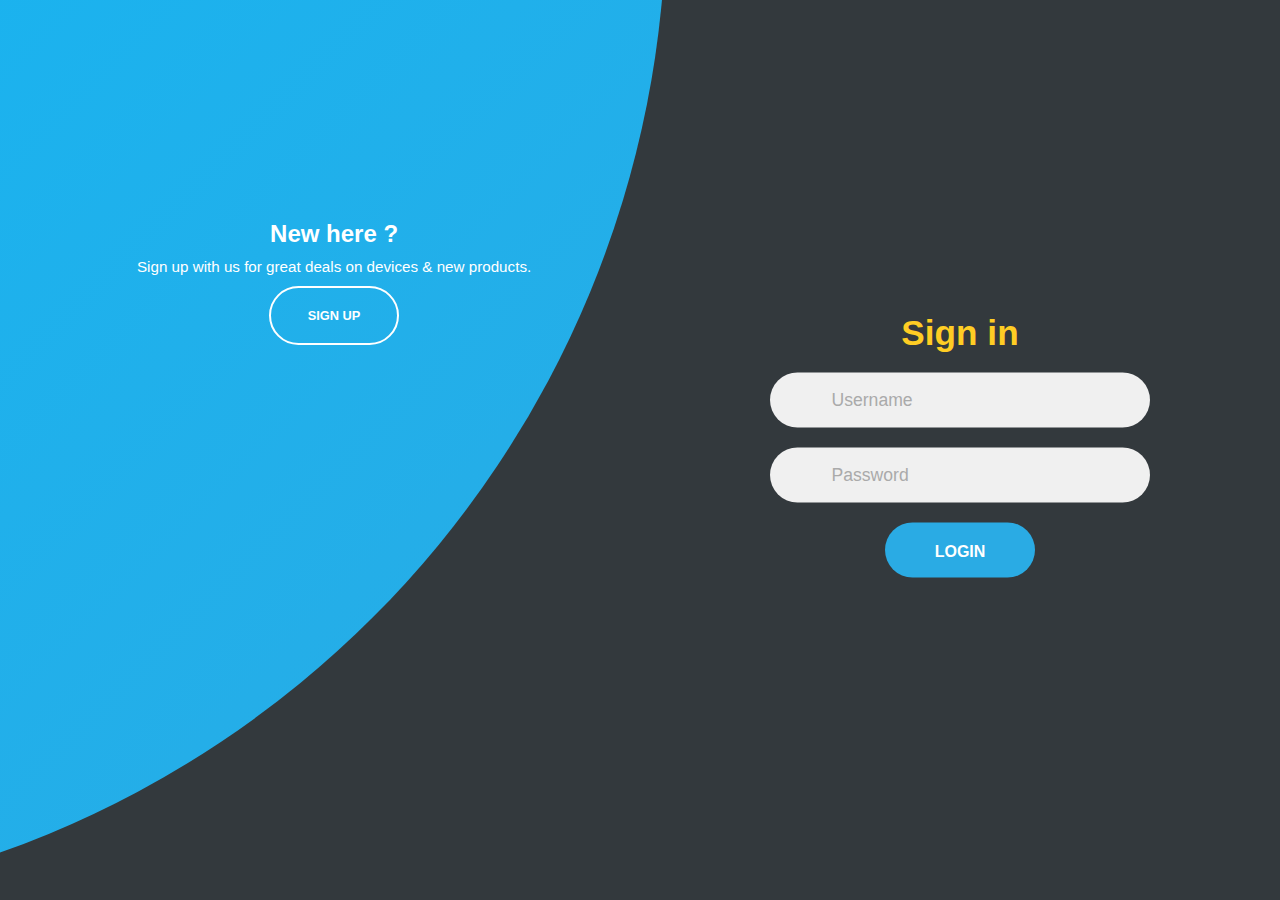
==== index.html @ 0394a124 "changes" ====
<!DOCTYPE html>
<html lang="en">
  <head>
    <meta charset="UTF-8" />
    <meta name="viewport" content="width=device-width, initial-scale=1.0" />
    <script
      src="https://kit.fontawesome.com/4668171386.js"
      crossorigin="anonymous"
    ></script>
    <link rel="stylesheet" href="styles/styles.css" />
    <title>Sign in & Sign up Form</title>
    <link rel="shortcut icon" href="/img/logo.png" type="image/x-icon" />
  </head>
  <body>
    <div class="container">
      <div class="forms-container">
        <div class="signin-signup">
          <form action="#" class="sign-in-form">
            <h2 class="title">Sign in</h2>
            <div class="input-field">
              <i class="fas fa-user"></i>
              <input
                class="username"
                required
                type="text"
                placeholder="Username"
              />
            </div>
            <div class="input-field">
              <i class="fas fa-lock"></i>
              <input
                class="password"
                required
                type="password"
                placeholder="Password"
              />
            </div>
            <!-- <input type="submit" value="Login" class="btn solid" /> -->
            <a href="./products.html" type="submit" class="btn solid">Login</a>
          </form>
          <form action="#" class="sign-up-form">
            <h2 class="title">Sign up</h2>
            <div class="input-field">
              <i class="fas fa-signature"></i>
              <input type="text" placeholder="Name" />
            </div>
            <div class="input-field">
              <i class="fas fa-signature"></i>
              <input type="text" placeholder="Surname" />
            </div>
            <div class="input-field">
              <i class="fas fa-user"></i>
              <input type="text" placeholder="Username" />
            </div>
            <div class="input-field">
              <i class="fas fa-lock"></i>
              <input type="password" placeholder="Password" />
            </div>
            <!-- <input type="submit" class="btn" value="Sign up" /> -->
            <a href="./products.html" type="submit" class="btn">Sign up</a>
          </form>
        </div>
      </div>
      <div class="panels-container">
        <div class="panel left-panel">
          <div class="content">
            <h3>New here ?</h3>
            <p>Sign up with us for great deals on devices & new products.</p>
            <button class="btn transparent" id="sign-up-btn">Sign up</button>
          </div>
          <img src="img/laptop-removebg-preview.png" class="image" alt="" />
        </div>
        <div class="panel right-panel">
          <div class="content">
            <h3>One of us ?</h3>
            <p>
              Sign in and place your order and be amazed by the deals we have
              for you.
            </p>
            <button class="btn transparent" id="sign-in-btn">Sign in</button>
          </div>
          <img src="img/devices-removebg-preview.png" class="image" alt="" />
        </div>
      </div>
    </div>

    <script src="JS/app.js"></script>
  </body>
</html>
---- styles/styles.css ----
* {
  margin: 0;
  padding: 0;
  box-sizing: border-box;
}

body,
input {
  font-family: "Poppins", sans-serif;
}

.container {
  position: relative;
  width: 100%;
  min-height: 100vh;
  overflow: hidden;
  background-color: #33393d;
}

.forms-container {
  position: absolute;
  width: 100%;
  height: 100%;
  top: 0;
  left: 0;
}

.signin-signup {
  position: absolute;
  top: 50%;
  transform: translate(-50%, -50%);
  left: 75%;
  width: 50%;
  transition: 1s 0.7s ease-in-out;
  display: grid;
  grid-template-columns: 1fr;
  z-index: 5;
}

form {
  display: flex;
  align-items: center;
  justify-content: center;
  flex-direction: column;
  padding: 0rem 5rem;
  transition: all 0.2s 0.7s;
  overflow: hidden;
  grid-column: 1 / 2;
  grid-row: 1 / 2;
}

form.sign-up-form {
  opacity: 0;
  z-index: 1;
}

form.sign-in-form {
  z-index: 2;
}

.title {
  font-size: 2.2rem;
  color: #ffcd24;
  margin-bottom: 10px;
}

.input-field {
  max-width: 380px;
  width: 100%;
  background-color: #f0f0f0;
  margin: 10px 0;
  height: 55px;
  border-radius: 55px;
  display: grid;
  grid-template-columns: 15% 85%;
  padding: 0 0.4rem;
  position: relative;
}

.input-field i {
  text-align: center;
  line-height: 55px;
  color: #acacac;
  transition: 0.5s;
  font-size: 1.1rem;
}

.input-field input {
  background: none;
  outline: none;
  border: none;
  line-height: 1;
  font-weight: 600;
  font-size: 1.1rem;
  color: #33393d;
}

.input-field input::placeholder {
  color: #aaa;
  font-weight: 500;
}

.btn {
  width: 150px;
  background-color: #2aabe4;
  border: none;
  outline: none;
  height: 49px;
  border-radius: 49px;
  margin: 10px 0;
  cursor: pointer;
  transition: 0.5s;
  padding: 20px 20px 35px 20px;
  color: #fff;
  text-decoration: none;
  text-transform: uppercase;
  font-weight: 600;
  text-align: center;
}

.btn:hover {
  background-color: #2aabe4;
}
.panels-container {
  position: absolute;
  height: 100%;
  width: 100%;
  top: 0;
  left: 0;
  display: grid;
  grid-template-columns: repeat(2, 1fr);
}

.container:before {
  content: "";
  position: absolute;
  height: 2000px;
  width: 2000px;
  top: -10%;
  right: 48%;
  transform: translateY(-50%);
  background-image: linear-gradient(-45deg, #2aabe4 0%, #04befe 100%);
  transition: 1.8s ease-in-out;
  border-radius: 50%;
  z-index: 6;
}

.image {
  width: 100%;
  transition: transform 1.1s ease-in-out;
  transition-delay: 0.4s;
}

.panel {
  display: flex;
  flex-direction: column;
  align-items: flex-end;
  justify-content: space-around;
  text-align: center;
  z-index: 6;
}

.left-panel {
  pointer-events: all;
  padding: 3rem 17% 2rem 12%;
}

.right-panel {
  pointer-events: none;
  padding: 3rem 12% 2rem 17%;
}

.panel .content {
  color: #fff;
  transition: transform 0.9s ease-in-out;
  transition-delay: 0.6s;
}

.panel h3 {
  font-weight: 600;
  line-height: 1;
  font-size: 1.5rem;
}

.panel p {
  font-size: 0.95rem;
  padding: 0.7rem 0;
}

.btn.transparent {
  margin: 0;
  background: none;
  border: 2px solid #fff;
  width: 130px;
  height: 41px;
  font-weight: 600;
  font-size: 0.8rem;
}

.right-panel .image,
.right-panel .content {
  transform: translateX(800px);
}

/* ANIMATION */

.container.sign-up-mode:before {
  transform: translate(100%, -50%);
  right: 52%;
}

.container.sign-up-mode .left-panel .image,
.container.sign-up-mode .left-panel .content {
  transform: translateX(-800px);
}

.container.sign-up-mode .signin-signup {
  left: 25%;
}

.container.sign-up-mode form.sign-up-form {
  opacity: 1;
  z-index: 2;
}

.container.sign-up-mode form.sign-in-form {
  opacity: 0;
  z-index: 1;
}

.container.sign-up-mode .right-panel .image,
.container.sign-up-mode .right-panel .content {
  transform: translateX(0%);
}

.container.sign-up-mode .left-panel {
  pointer-events: none;
}

.container.sign-up-mode .right-panel {
  pointer-events: all;
}

/* MOBILE RESPONSIVENESS */

@media (max-width: 870px) {
  .container {
    min-height: 800px;
    height: 100vh;
  }
  .signin-signup {
    width: 100%;
    top: 95%;
    transform: translate(-50%, -100%);
    transition: 1s 0.8s ease-in-out;
  }

  .signin-signup,
  .container.sign-up-mode .signin-signup {
    left: 50%;
  }

  .panels-container {
    grid-template-columns: 1fr;
    grid-template-rows: 1fr 2fr 1fr;
  }

  .panel {
    flex-direction: row;
    justify-content: space-around;
    align-items: center;
    padding: 2.5rem 8%;
    grid-column: 1 / 2;
  }

  .right-panel {
    grid-row: 3 / 4;
  }

  .left-panel {
    grid-row: 1 / 2;
  }

  .image {
    width: 200px;
    transition: transform 0.9s ease-in-out;
    transition-delay: 0.6s;
  }

  .panel .content {
    padding-right: 15%;
    transition: transform 0.9s ease-in-out;
    transition-delay: 0.8s;
  }

  .panel h3 {
    font-size: 1.2rem;
  }

  .panel p {
    font-size: 0.7rem;
    padding: 0.5rem 0;
  }

  .btn.transparent {
    width: 110px;
    height: 35px;
    font-size: 0.7rem;
  }

  .container:before {
    width: 1500px;
    height: 1500px;
    transform: translateX(-50%);
    left: 30%;
    bottom: 68%;
    right: initial;
    top: initial;
    transition: 2s ease-in-out;
  }

  .container.sign-up-mode:before {
    transform: translate(-50%, 100%);
    bottom: 32%;
    right: initial;
  }

  .container.sign-up-mode .left-panel .image,
  .container.sign-up-mode .left-panel .content {
    transform: translateY(-300px);
  }

  .container.sign-up-mode .right-panel .image,
  .container.sign-up-mode .right-panel .content {
    transform: translateY(0px);
  }

  .right-panel .image,
  .right-panel .content {
    transform: translateY(300px);
  }

  .container.sign-up-mode .signin-signup {
    top: 5%;
    transform: translate(-50%, 0);
  }
}

@media (max-width: 570px) {
  form {
    padding: 0 1.5rem;
  }

  .image {
    display: none;
  }
  .panel .content {
    padding: 0.5rem 1rem;
  }
  .container {
    padding: 1.5rem;
  }

  .container:before {
    bottom: 72%;
    left: 50%;
  }

  .container.sign-up-mode:before {
    bottom: 28%;
    left: 50%;
  }
}
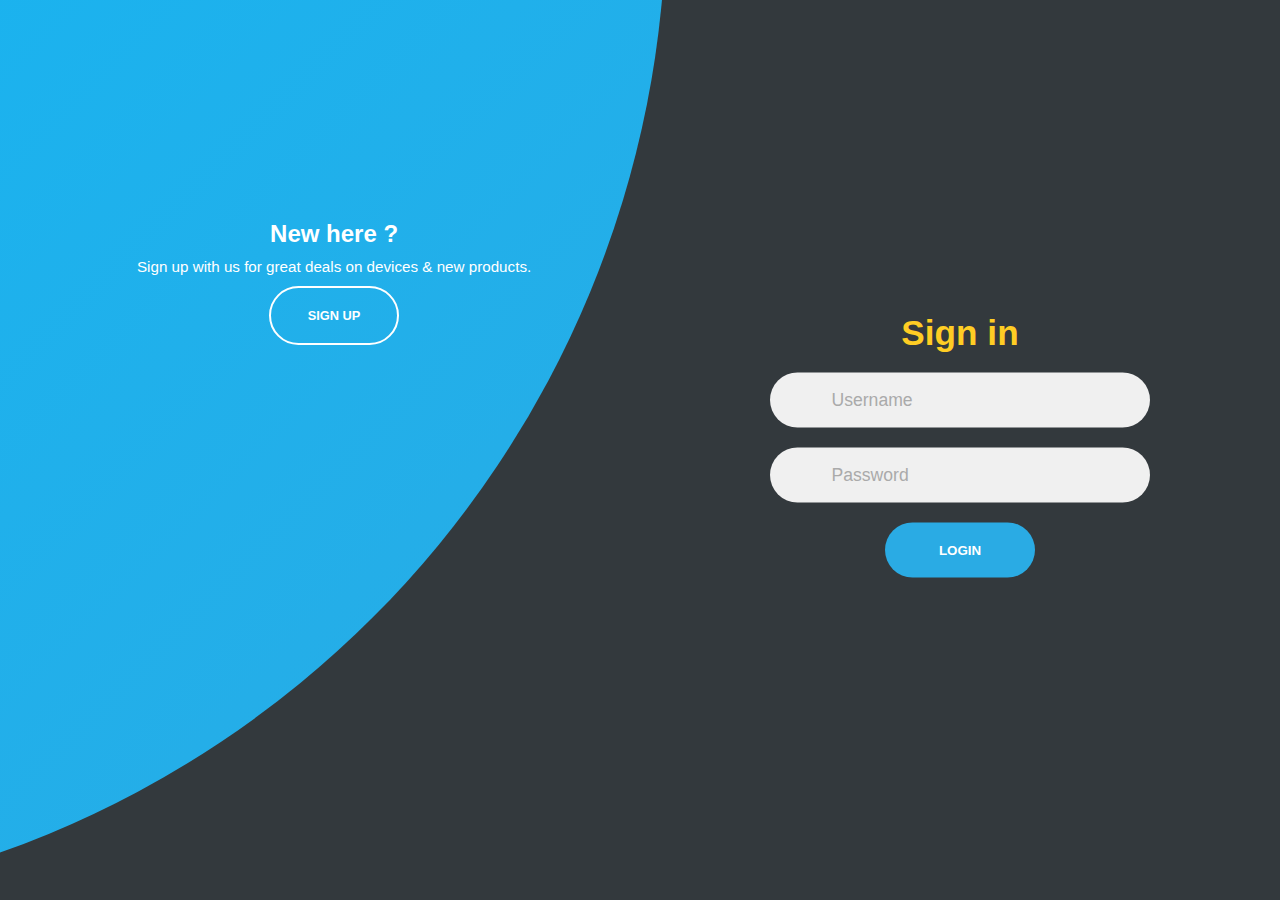
==== commit 634e0bc3: "changes" ====
--- a/index.html
+++ b/index.html
@@ -15,7 +15,7 @@
     <div class="container">
       <div class="forms-container">
         <div class="signin-signup">
-          <form action="#" class="sign-in-form">
+          <form class="sign-in-form">
             <h2 class="title">Sign in</h2>
             <div class="input-field">
               <i class="fas fa-user"></i>
@@ -36,7 +36,7 @@
               />
             </div>
             <!-- <input type="submit" value="Login" class="btn solid" /> -->
-            <a href="./products.html" type="submit" class="btn solid">Login</a>
+            <button type="submit" class="btn solid">Login</button>
           </form>
           <form action="#" class="sign-up-form">
             <h2 class="title">Sign up</h2>
@@ -57,7 +57,7 @@
               <input type="password" placeholder="Password" />
             </div>
             <!-- <input type="submit" class="btn" value="Sign up" /> -->
-            <a href="./products.html" type="submit" class="btn">Sign up</a>
+            <a href="./index.html" type="submit" class="btn">Sign up</a>
           </form>
         </div>
       </div>
